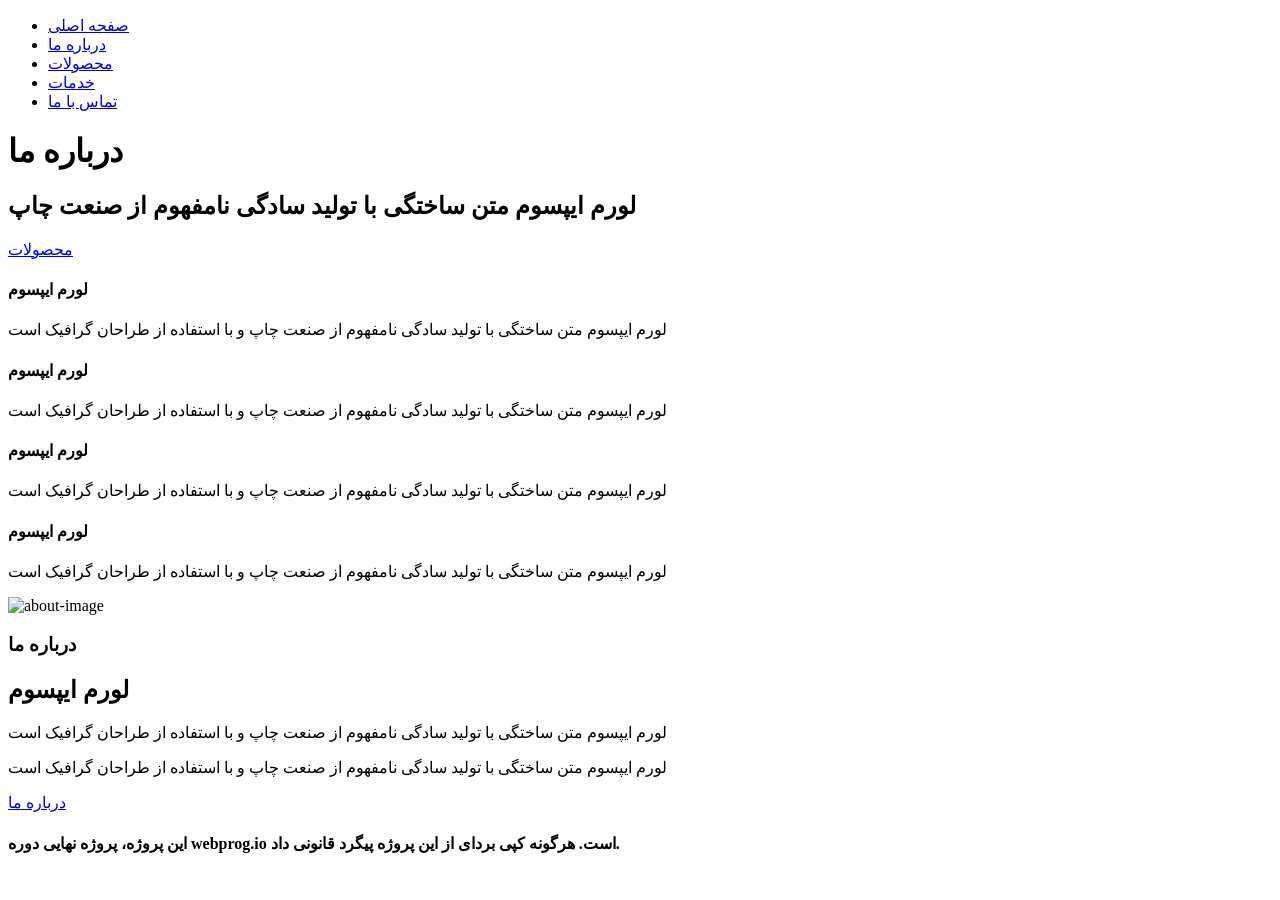
==== about.html @ 678f0ad6 "Add files via upload" ====
<!DOCTYPE html>
<html lang="fa">
    <head>
        <meta charset="UTF-8" />
        <meta http-equiv="X-UA-Compatible" content="IE=edge" />
        <meta name="viewport" content="width=device-width, initial-scale=1.0" />
        <link rel="stylesheet" href="./css/bootstrap-icons.css" />
        <link rel="stylesheet" href="./css/main.css" />

        <title>Website || About</title>
    </head>

    <body>
        <!-- navbar -->
        <span class="nav-btn" id="nav-btn">
            <i class="bi bi-list-nested"></i>
        </span>

        <nav class="navbar" id="navbar">
            <div class="navbar-header">
                <span class="nav-close" id="nav-close">
                    <i class="bi bi-x"></i>
                </span>
            </div>

            <ul class="nav-items">
                <li>
                    <a href="index.html" class="nav-link">
                        <i class="bi bi-house-fill"></i>
                        صفحه اصلی
                    </a>
                </li>

                <li>
                    <a href="about.html" class="nav-link">
                        <i class="bi bi-info-circle-fill"></i>
                        درباره ما
                    </a>
                </li>

                <li>
                    <a href="products.html" class="nav-link">
                        <i class="bi bi-box-seam-fill"></i>
                        محصولات
                    </a>
                </li>

                <li>
                    <a href="services.html" class="nav-link">
                        <i class="bi bi-calendar2-check-fill"></i>
                        خدمات
                    </a>
                </li>

                <li>
                    <a href="contact-us.html" class="nav-link">
                        <i class="bi bi-chat-right-dots-fill"></i>
                        تماس با ما
                    </a>
                </li>
            </ul>
        </nav>
        <!-- end of navbar -->

        <!-- header -->
        <header class="header">
            <div class="banner">
                <h1>درباره ما</h1>
                <h2>
                    لورم ایپسوم متن ساختگی با تولید سادگی نامفهوم از صنعت چاپ
                </h2>
                <a class="btn btn-banner" href="./products.html">محصولات</a>
            </div>
        </header>
        <div class="content-divider"></div>
        <!-- end of header -->

        <!-- features -->
        <section class="features clearfix">
            <article class="feature">
                <span class="feature-icon">
                    <i class="bi bi-x-diamond-fill"></i>
                </span>
                <h4 class="feature-title">لورم ایپسوم</h4>
                <p class="feature-text">
                    لورم ایپسوم متن ساختگی با تولید سادگی نامفهوم از صنعت چاپ و
                    با استفاده از طراحان گرافیک است
                </p>
            </article>

            <article class="feature">
                <span class="feature-icon">
                    <i class="bi bi-symmetry-vertical"></i>
                </span>
                <h4 class="feature-title">لورم ایپسوم</h4>
                <p class="feature-text">
                    لورم ایپسوم متن ساختگی با تولید سادگی نامفهوم از صنعت چاپ و
                    با استفاده از طراحان گرافیک است
                </p>
            </article>

            <article class="feature">
                <span class="feature-icon">
                    <i class="bi bi-subtract"></i>
                </span>
                <h4 class="feature-title">لورم ایپسوم</h4>
                <p class="feature-text">
                    لورم ایپسوم متن ساختگی با تولید سادگی نامفهوم از صنعت چاپ و
                    با استفاده از طراحان گرافیک است
                </p>
            </article>

            <article class="feature">
                <span class="feature-icon">
                    <i class="bi bi-server"></i>
                </span>
                <h4 class="feature-title">لورم ایپسوم</h4>
                <p class="feature-text">
                    لورم ایپسوم متن ساختگی با تولید سادگی نامفهوم از صنعت چاپ و
                    با استفاده از طراحان گرافیک است
                </p>
            </article>
        </section>
        <!-- end of features -->

        <!-- about -->
        <section class="section-center clearfix">
            <!-- about-imag -->
            <article class="about-img">
                <div class="about-picture-container">
                    <img
                        class="about-picture"
                        src="./images/about-bcg.jpg"
                        alt="about-image"
                    />
                </div>
            </article>

            <!-- about-info -->
            <article class="about-info">
                <!-- section title -->
                <div class="section-title">
                    <h3>درباره ما</h3>
                    <h2>لورم ایپسوم</h2>
                </div>

                <p class="about-text">
                    لورم ایپسوم متن ساختگی با تولید سادگی نامفهوم از صنعت چاپ و
                    با استفاده از طراحان گرافیک است
                </p>
                <p class="about-text">
                    لورم ایپسوم متن ساختگی با تولید سادگی نامفهوم از صنعت چاپ و
                    با استفاده از طراحان گرافیک است
                </p>

                <a class="btn about-btn" href="about.html">درباره ما</a>
            </article>
        </section>
        <!-- end of about -->

        <!-- footer -->
        <footer class="footer">
            <div class="section-center">
                <div class="social-icons">
                    <a class="social-icon" href="#">
                        <i class="bi bi-whatsapp"></i>
                    </a>

                    <a class="social-icon" href="#">
                        <i class="bi bi-twitter"></i>
                    </a>

                    <a class="social-icon" href="#">
                        <i class="bi bi-instagram"></i>
                    </a>
                </div>

                <h4 class="footer-text">
                    این پروژه، پروژه نهایی دوره webprog.io است.
                    هرگونه کپی بردای از این پروژه پیگرد قانونی داد.
                </h4>
            </div>
        </footer>
        <!-- end of footer -->

        <script src="./js/app.js"></script>
    </body>
</html>
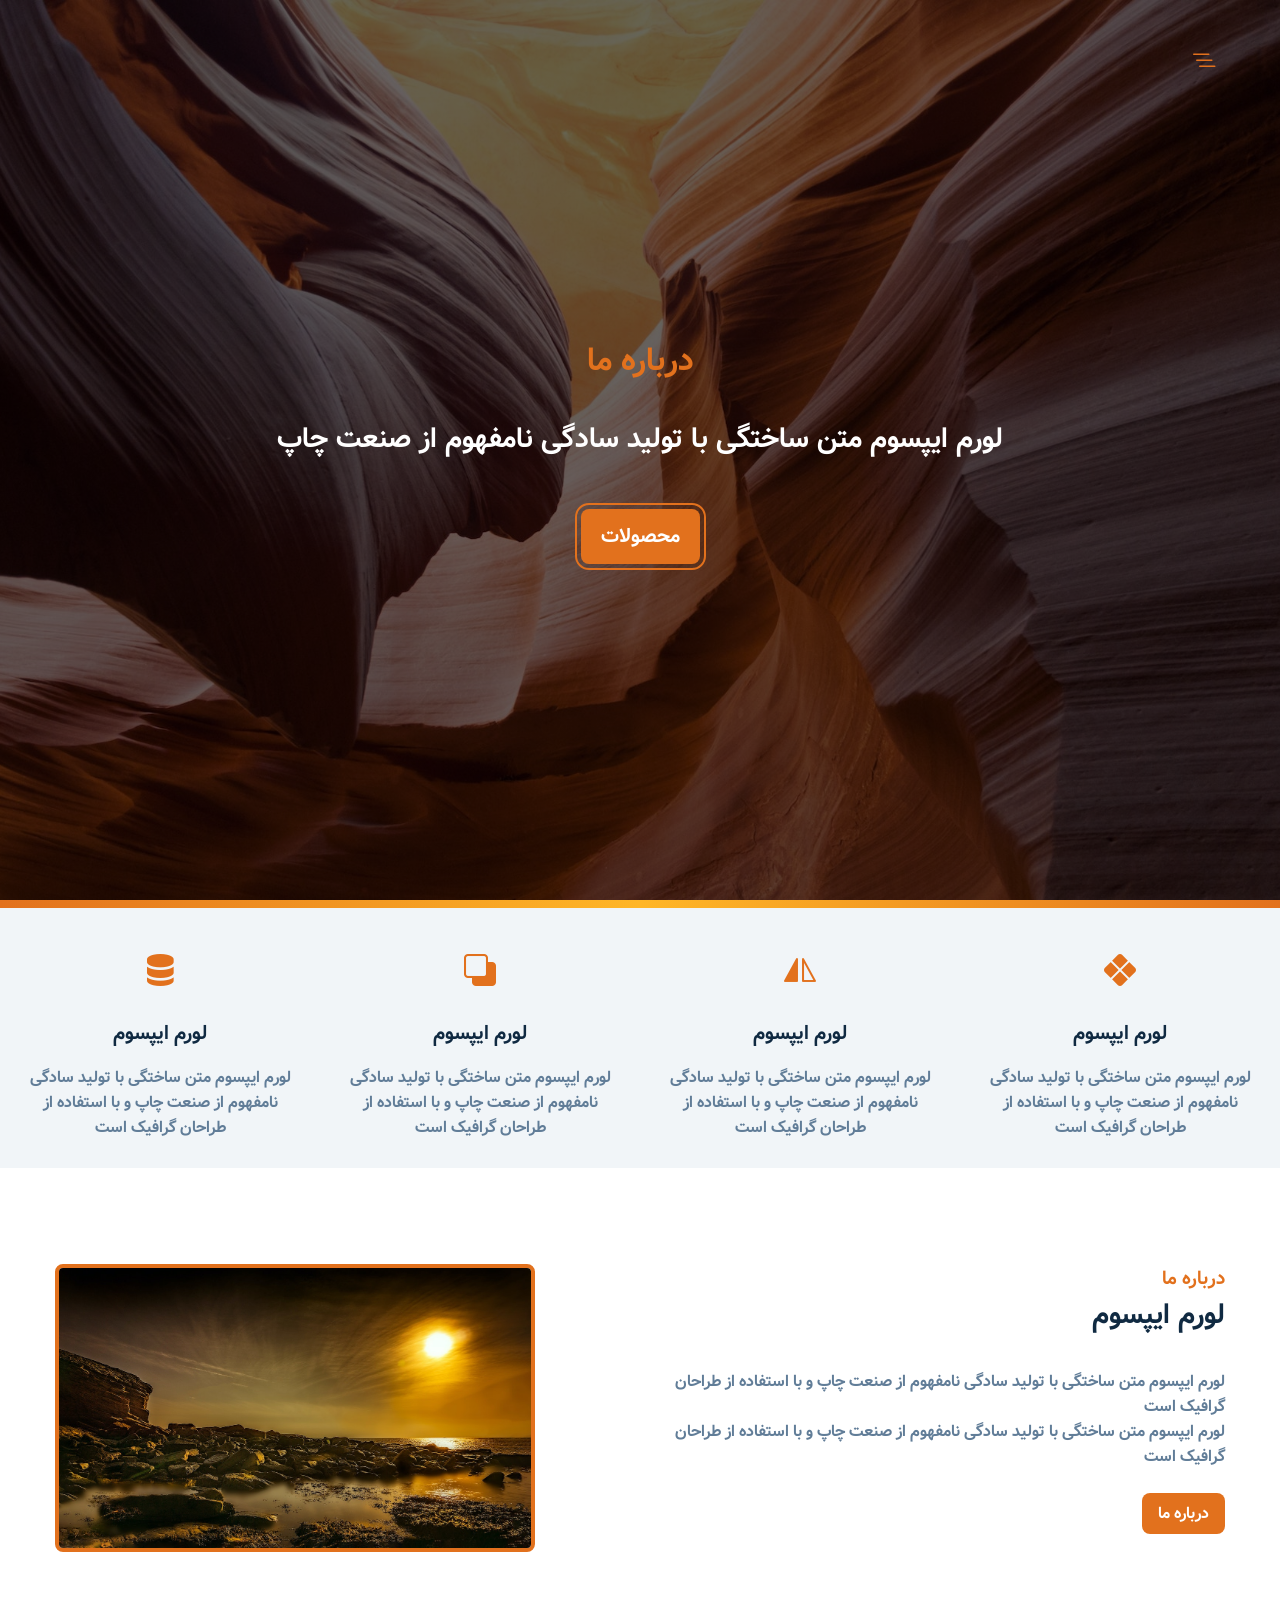
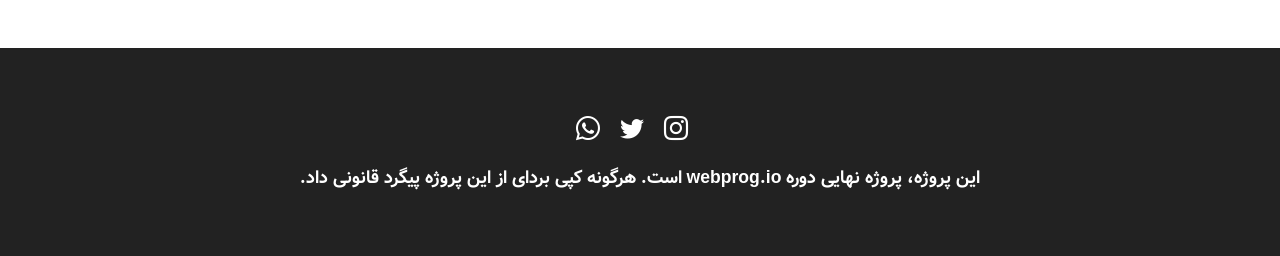
==== commit c65022fc: "Update about.html" ====
--- a/about.html
+++ b/about.html
@@ -7,7 +7,7 @@
         <link rel="stylesheet" href="./css/bootstrap-icons.css" />
         <link rel="stylesheet" href="./css/main.css" />
 
-        <title>Website || About</title>
+        <title>Business Website || About</title>
     </head>
 
     <body>
--- a/css/main.css
+++ b/css/main.css
@@ -0,0 +1,652 @@
+* {
+    margin: 0;
+    padding: 0;
+    box-sizing: border-box;
+}
+
+/*
+===================
+Fonts
+===================
+*/
+@font-face {
+    font-family: "vazir";
+    src: url("../fonts/vazir/Vazir-Bold-FD-WOL.woff") format("woff2"),
+        url("../fonts/vazir/Vazir-Bold-FD-WOL.woff") format("woff"),
+        url("../fonts/vazir/Vazir-Bold-FD-WOL.ttf") format("truetype");
+}
+
+/*
+===================
+Variables
+===================
+*/
+:root {
+    --clr-primary: #e2711d;
+    --clr-primary-light: #ffb627;
+    --clr-grey-1: #102a42;
+    --clr-grey-5: #617d98;
+    --clr-grey-10: #f1f5f8;
+    --clr-white: #fff;
+    --ff-primary: "vazir", sans-serif;
+    --radius: 0.5rem;
+    --transition: all 0.3s linear;
+}
+
+body {
+    font-family: var(--ff-primary);
+    background: var(--clr-white);
+    color: var(--clr-grey-1);
+    text-align: right;
+    font-size: 1rem;
+}
+
+a {
+    text-decoration: none;
+}
+
+img {
+    display: block;
+    width: 100%;
+}
+
+h1 {
+    font-size: 1.75rem;
+}
+
+h2 {
+    font-size: 1.5rem;
+}
+
+h4 {
+    font-size: 1rem;
+}
+
+@media screen and (min-width: 800px) {
+    h1 {
+        font-size: 2rem;
+    }
+
+    h2 {
+        font-size: 1.75rem;
+    }
+
+    h4 {
+        font-size: 1.25rem;
+    }
+}
+
+.btn {
+    background: var(--clr-primary);
+    padding: 0.5rem 1rem;
+    border-radius: var(--radius);
+    color: var(--clr-white);
+    transition: var(--transition);
+    display: inline-block;
+}
+
+.btn:hover {
+    background: var(--clr-primary-light);
+    color: var(--clr-primary);
+}
+
+.clearfix::after,
+.clearfix::before {
+    content: "";
+    clear: both;
+    display: block;
+}
+
+.section-center {
+    padding: 4rem 0;
+    width: 85vw;
+    margin: 0 auto;
+    max-width: 1170px;
+}
+
+@media screen and (min-width: 992px) {
+    .section-center {
+        width: 95vw;
+    }
+}
+
+.section-title h3 {
+    color: var(--clr-primary);
+}
+
+.section-title {
+    margin-bottom: 2rem;
+}
+
+/*
+===================
+Animation
+===================
+*/
+@keyframes bounce {
+    0% {
+        transform: scale(1);
+    }
+    50% {
+        transform: scale(2);
+    }
+    100% {
+        transform: scale(1);
+    }
+}
+
+@keyframes slideFromTop {
+    0%{
+        transform: translateY(-100px);
+        opacity: 0;
+    }
+    100% {
+        transform: translateY(0);
+        opacity: 1;
+    }
+}
+
+@keyframes slideFromBottom {
+    0%{
+        transform: translateY(100px);
+        opacity: 0;
+    }
+    100% {
+        transform: translateY(0);
+        opacity: 1;
+    }
+}
+/*
+===================
+Navbar
+===================
+*/
+.nav-btn {
+    font-size: 1.5rem;
+    color: var(--clr-primary);
+    position: fixed;
+    top: 5%;
+    right: 5%;
+    z-index: 1;
+    cursor: pointer;
+    animation: bounce 2s ease infinite;
+}
+
+.navbar {
+    position: fixed;
+    top: 0;
+    right: 0;
+    background-color: var(--clr-grey-10);
+    z-index: 2;
+    height: 100%;
+    width: 100%;
+    box-shadow: 2px 0 2px rgba(0, 0, 0, 0.2);
+
+    transition: var(--transition);
+    transform: translateX(100%);
+}
+
+.showNav {
+    transform: translate(0);
+}
+
+.navbar-header {
+    text-align: left;
+}
+
+.nav-close {
+    font-size: 2.5rem;
+    color: #f29c9c;
+    cursor: pointer;
+    transition: var(--transition);
+}
+
+.nav-close:hover {
+    color: #bb2525;
+}
+
+.nav-items {
+    list-style-type: none;
+    direction: rtl;
+}
+
+.nav-link {
+    display: block;
+    padding: 0.5rem 1rem;
+    font-size: 1.1rem;
+    color: var(--clr-grey-5);
+    transition: var(--transition);
+}
+
+.nav-link i {
+    font-size: 1.4rem;
+    margin-left: 0.3rem;
+}
+
+.nav-link:hover {
+    background: var(--clr-primary-light);
+    border-right: 0.25rem solid var(--clr-primary);
+    padding-right: 1.5rem;
+    color: var(--clr-primary);
+}
+
+@media screen and (min-width: 768px) {
+    .navbar {
+        width: 30vw;
+        max-width: 20rem;
+    }
+}
+
+/*
+===================
+Header
+===================
+*/
+.header {
+    height: 100vh;
+    background: linear-gradient(rgba(0, 0, 0, 0.6), rgba(0, 0, 0, 0.6)),
+        url(../images/header.jpg) center/cover no-repeat fixed;
+    position: relative;
+}
+
+.banner {
+    width: 100%;
+    position: absolute;
+    top: 50%;
+    left: 50%;
+    color: white;
+    transform: translate(-50%, -50%);
+    text-align: center;
+}
+
+.banner h1 {
+    color: var(--clr-primary);
+    margin-bottom: 2rem;
+    animation: slideFromTop 2s ease-in-out 1;
+}
+
+.banner h2 {
+    color: var(--clr-white);
+    margin-bottom: 3rem;
+    animation: slideFromBottom 2s ease-in-out 1;
+}
+
+.btn-banner {
+    font-size: 1.25rem;
+    outline: 0.125rem solid var(--clr-primary);
+    outline-offset: 0.25rem;
+    padding: 0.75rem 1.25rem;
+    animation: slideFromBottom 2s linear 1;
+}
+/* content divider */
+.content-divider {
+    height: 0.5rem;
+    background: linear-gradient(
+        to left,
+        var(--clr-primary),
+        var(--clr-primary-light),
+        var(--clr-primary)
+    );
+}
+
+/*
+===================
+Features
+===================
+*/
+.features {
+    background: var(--clr-grey-10);
+}
+
+.feature {
+    height: 260px;
+    text-align: center;
+    padding: 2.5rem 0;
+    transition: var(--transition);
+}
+
+.feature:hover {
+    background: var(--clr-white);
+    box-shadow: 0 2px 0 var(--clr-primary);
+}
+
+.feature:hover .feature-icon {
+    transform: translateY(-5px);
+}
+
+.feature-icon {
+    font-size: 2rem;
+    color: var(--clr-primary);
+    margin-bottom: 1.25rem;
+    display: inline-block;
+    transition: var(--transition);
+}
+
+.feature-title {
+    margin-bottom: 1rem;
+}
+
+.feature-text {
+    color: var(--clr-grey-5);
+    max-width: 17rem;
+    margin: 0 auto;
+}
+
+@media screen and (min-width: 576px) {
+    .feature {
+        float: right;
+        width: 50%;
+    }
+}
+
+@media screen and (min-width: 1200px) {
+    .feature {
+        float: right;
+        width: 25%;
+    }
+}
+
+/*
+===================
+About
+===================
+*/
+.about-img,
+.about-info {
+    padding: 2rem 0;
+}
+
+.about-picture-container {
+    background: var(--clr-primary-light);
+    max-width: 30rem;
+    border: 0.3rem solid var(--clr-primary);
+    border-radius: var(--radius);
+    overflow: hidden;
+}
+
+.about-picture {
+    transition: var(--transition);
+}
+
+.about-picture-container:hover .about-picture {
+    opacity: 0.5;
+    transform: scale(1.2);
+}
+
+.about-text {
+    color: var(--clr-grey-5);
+}
+
+.about-btn {
+    margin-top: 1.5rem;
+}
+
+@media screen and (min-width: 992px) {
+    .about-img {
+        float: left;
+        width: 50%;
+    }
+
+    .about-info {
+        float: right;
+        width: 50%;
+    }
+}
+
+/*
+===================
+Products
+===================
+*/
+.products {
+    background: var(--clr-grey-10);
+}
+
+.products article {
+    padding: 2rem 0;
+}
+
+.product-text {
+    color: var(--clr-grey-5);
+    max-width: 26rem;
+    margin-left: auto;
+}
+
+.btn-products {
+    margin-top: 1.5rem;
+}
+
+.products-cards .product {
+    margin-bottom: 2rem;
+}
+
+.product-img {
+    border-radius: var(--radius);
+    margin-bottom: 1rem;
+    height: 17rem;
+    object-fit: cover;
+}
+
+.product-price {
+    color: var(--clr-primary);
+    direction: rtl;
+}
+
+@media screen and (min-width: 768px) {
+    .product {
+        float: right;
+        width: 50%;
+        padding-left: 2rem;
+    }
+}
+
+@media screen and (min-width: 992px) {
+    .product {
+        width: 33.3%;
+    }
+}
+
+@media screen and (min-width: 1200px) {
+    .products-info {
+        float: right;
+        width: 30%;
+    }
+
+    .products-cards {
+        float: left;
+        width: 70%;
+    }
+
+    .product {
+        padding-left: 0;
+        padding-right: 2rem;
+        margin-bottom: 0;
+    }
+}
+
+/*
+===================
+Services
+===================
+*/
+.services-title {
+    text-align: center;
+}
+
+.service-card {
+    background: var(--clr-grey-10);
+    margin: 2rem 0;
+    border-radius: var(--radius);
+    box-shadow: 0 5px 15px rgba(0, 0, 0, 0.1);
+    transition: var(--transition);
+}
+
+.service-card:hover {
+    box-shadow: 0 5px 15px rgba(0, 0, 0, 0.2);
+    transform: scale(1.02);
+}
+
+.service-img {
+    height: 17rem;
+    object-fit: cover;
+    border-top-left-radius: var(--radius);
+    border-top-right-radius: var(--radius);
+}
+
+.service-info {
+    text-align: center;
+    padding: 3rem 1rem 2.5rem 1rem;
+}
+
+.service-info p {
+    color: var(--clr-grey-5);
+    max-width: 20rem;
+    margin: 1rem auto;
+}
+
+@media screen and (min-width: 768px) {
+    .service-card {
+        float: right;
+        width: 45%;
+        margin-left: 5%;
+    }
+}
+
+@media screen and (min-width: 992px) {
+    .service-card {
+        width: 30%;
+        margin-left: 3.33%;
+    }
+}
+
+.service-img-container {
+    position: relative;
+}
+
+.service-icon {
+    position: absolute;
+    left: 50%;
+    bottom: 0;
+    font-size: 1.75rem;
+    color: var(--clr-primary);
+    transform: translate(-50%, 50%);
+    background: var(--clr-primary-light);
+    padding: 0.5rem 0.7rem 0.1rem 0.7rem;
+    border-radius: 50%;
+    border: 0.375rem solid var(--clr-grey-10);
+}
+
+/*
+===================
+Contact Us
+===================
+*/
+.contact {
+    background: var(--clr-grey-10);
+}
+
+.contact article {
+    margin: 1rem 0;
+}
+
+.contact-item {
+    margin-bottom: 1.7rem;
+}
+
+.contact-title {
+    color: var(--clr-primary);
+    font-weight: 400;
+    direction: rtl;
+}
+
+.contact-text {
+    font-size: 1.1rem;
+}
+
+.contact-form {
+    background: var(--clr-white);
+    border-radius: var(--radius);
+    text-align: center;
+    box-shadow: 0 5px 15px rgba(0, 0, 0, 0.1);
+    transition: var(--transition);
+    max-width: 35rem;
+}
+
+.contact-form:hover {
+    box-shadow: 0 5px 15px rgba(0, 0, 0, 0.2);
+}
+
+.contact-form h3 {
+    color: var(--clr-grey-5);
+    padding-top: 1.25rem;
+}
+
+.form-group {
+    padding: 1rem 1.5rem;
+}
+
+.form-control {
+    display: block;
+    width: 100%;
+    margin-bottom: 1.25rem;
+    padding: 0.75rem 1rem;
+    border: none;
+    background: var(--clr-grey-10);
+    border-radius: var(--radius);
+    direction: rtl;
+}
+
+.form-control::placeholder {
+    font-family: var(--ff-primary);
+    color: var(--clr-grey-1);
+}
+
+.submit-btn {
+    display: block;
+    width: 100%;
+    padding: 1rem;
+    border: none;
+    font-family: var(--ff-primary);
+}
+
+@media screen and (min-width: 992px) {
+    .contact article {
+        float: right;
+        width: 50%;
+    }
+}
+
+/*
+===================
+Footer
+===================
+*/
+
+.footer {
+    background: #222;
+    text-align: center;
+    color: var(--clr-white);
+}
+
+.social-icon {
+    color: var(--clr-white);
+    font-size: 1.5rem;
+    margin-right: 1rem;
+    margin-bottom: 1rem;
+    display: inline-block;
+    transition: var(--transition);
+}
+
+.social-icon:hover {
+    color: var(--clr-primary);
+}
+
+.footer-text {
+    font-size: 1.1rem;
+    direction: rtl;
+}
+
+.company {
+    color: var(--clr-primary);
+    font-size: 1.3rem;
+}
